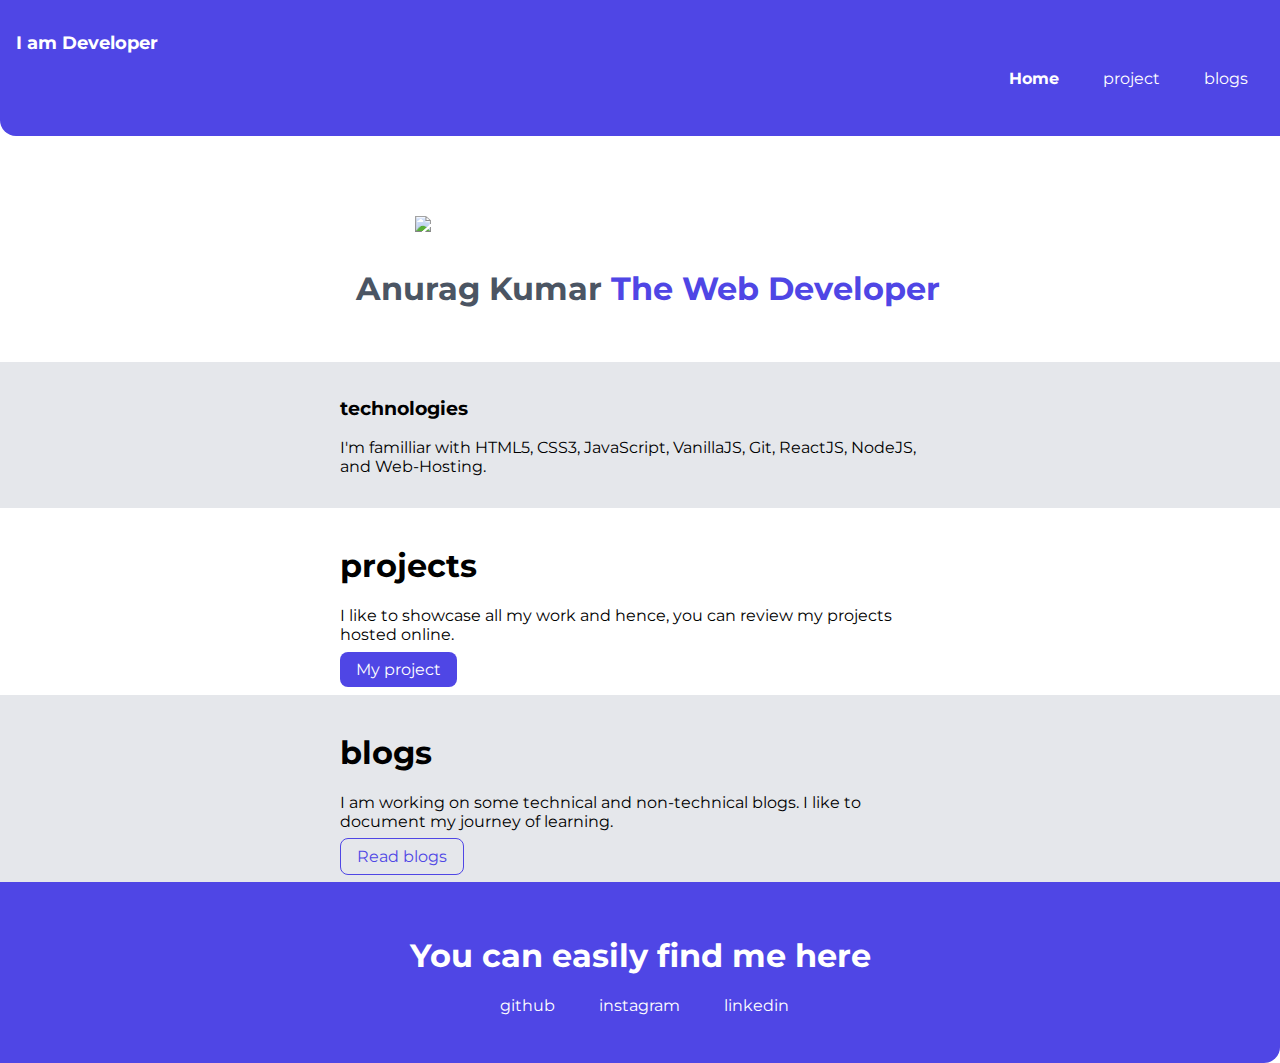
==== index.html @ f88cdce2 "change doc" ====
<!DOCTYPE html>
<html lang="en">
<head>
    <meta charset="UTF-8">
    <meta http-equiv="X-UA-Compatible" content="IE=edge">
    <meta name="viewport" content="width=device-width, initial-scale=1.0">
    <title>Home|Anurag</title>
    <link href="styles.css" rel="stylesheet" />
</head>
<body>
    <nav class="navigation container">
        
        <div class="nav-top">I am Developer</div>

        <ul class="list-no-bullet">
            <li class="list-item-inline">
                <a class="link link-active" href="/">Home</a>
            </li>

            <li class="list-item-inline">
                <a class="link" href="/projects.html">project</a>
            </li>

            <li class="list-item-inline">
                <a class="link" href="/blogs.html">blogs</a>
            </li>
        </ul>
    </nav>

    <header class="hero">
        
        <img class="hero-img" src="image/proud_dev.svg"/>

        <h1 class="hero-header">Anurag Kumar<span class="hero-var"> The Web Developer</span></h1>
    </header>

    <section class="section off-white">
        <div class="container container-center">
           <h3>technologies</h3>
           <p>I'm familliar with HTML5, CSS3, JavaScript, VanillaJS, Git, ReactJS, NodeJS, and Web-Hosting.</p>
           
        </div>
   </section>

   <section class="section">
    <div class="container container-center">  
      <h1>projects</h1>
      <p>I like to showcase all my work and hence, you can review my projects hosted online.</p>
      <a class="link link-primary" href="/projects.html">My project</a>
    </div>
  </section>

  <section class="section off-white">
    <div class="container container-center">
       <h1>blogs</h1>
       <p>I am working on some technical and non-technical blogs. I like to document my journey of learning.</p>
       <a class="link link-secondary" href="/blogs.html">Read blogs</a>
    </div>
   </section>

   <footer class="footer">
    <h1>You can easily find me here</h1>     
       <ul class="list-no-bullet">
           <li class="list-item-inline">
               <a class="link" href="https://github.com/anurag-kkumarr">github</a>
           </li>

           <li class="list-item-inline">
               <a class="link" href="https://www.instagram.com/anurag_katyayan/">instagram</a>
           </li>

           <li class="list-item-inline"><a class="link" href="https://www.linkedin.com/in/anuragkkumarr/">linkedin</a>
           </li>
       </ul>
   </footer>

</body>
</html>
---- styles.css ----
@import url('https://fonts.googleapis.com/css2?family=Montserrat:wght@400;700&display=swap');

:root {
    --primary-color: #4F46E5;
    --dark-gray: #4B5563;
    --off-white: #E5E7EB;
}

body {
    font-family: 'Montserrat', sans-serif;
    margin: 0px;
}
hr {
    margin: 2rem 0rem 1rem 0rem;
}

.navigation {
    background-color: var(--primary-color);
    color: white;
    padding: 2rem 0rem;
    border-radius: 0rem 0rem 0rem 1rem;
}
.navigation .nav-top {
    font-weight: bold;
    font-size: 1.1rem;

}
.navigation .link {
    color: white;
}
.navigation .link-active {
    font-weight: bold;
}
.navigation .list-no-bullet {
    text-align: right;
}
.navigation a:hover {
    text-decoration: underline;
}
.hero {
    padding: 2rem;
    padding-top: 5rem; 
}
.hero .hero-img {
    width: 450px;
    max-width: 80%;
    display: block;
    margin: auto;
}
.hero .hero-header {
    text-align: center;
    padding-top: 1rem;
    padding-left: 1rem;
    color: var(--dark-gray);
}
.hero .hero-header .hero-var {
    color: var(--primary-color);
}

.container {
    padding-left: 1rem;
    padding-right: 1rem;
}
.container-center {
    margin: auto;
    max-width: 600px;
}
.link {
    text-decoration: none;
    padding: 0.5rem 1rem;
    
}
.link-primary {
    background-color: var(--primary-color);
    color: white;
    border-radius: 0.5rem;
}
.link-secondary {
    color: var(--primary-color);
    border: 1px solid var(--primary-color);
    border-radius: 0.5rem;
}
.link-blog {
    color: var(--primary-color);
   /** padding: 0.5rem 5rem 0.5rem 7rem;**/
   padding: 0.5rem 0rem;
   
}

.section-text {
    margin: auto;
}
.section-pad {
    /**padding: 0.5rem 5rem 0.5rem 7rem;**/
    padding: 0.5rem 0rem;
}

.section{
    padding: 1rem;
}
.off-white {
    background-color: var(--off-white);
}

.list-no-bullet {
    list-style: none;
}
.list-item-inline {
    display: inline;
    padding-left: 0.5rem;
}

.footer {
    background-color: var(--primary-color);
    padding: 2rem 0rem;
    color: white;
    text-align: center;
    border-bottom-right-radius: 1rem;
}
.footer .link {
    color: white;

}
.footer ul {
    padding-inline-start: 0px;
}
.inline-pad {
    padding-inline-start: 0px;
}
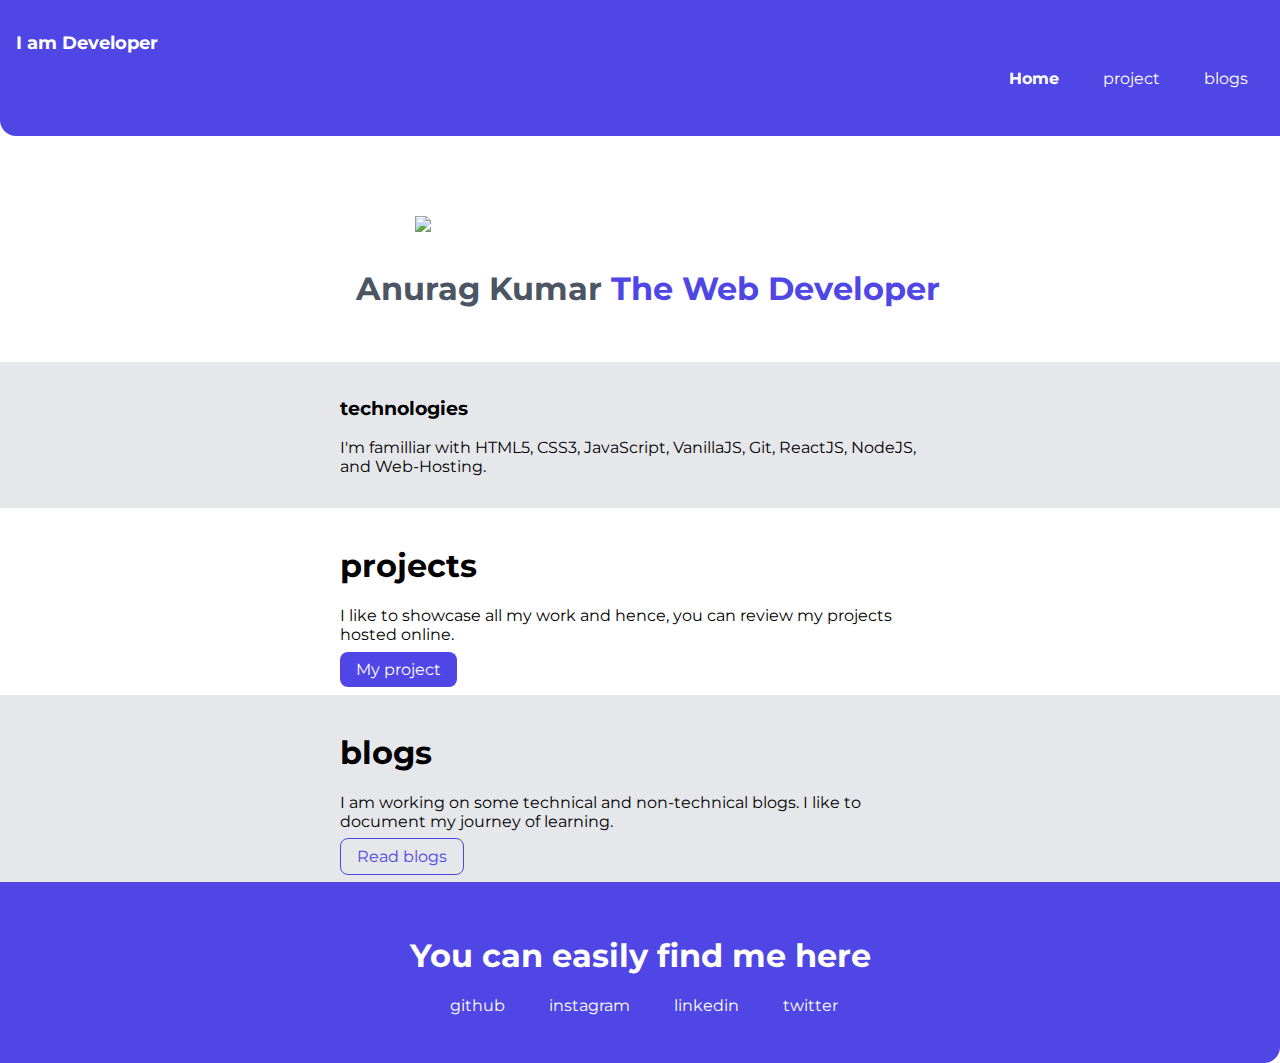
==== commit 668e5c7c: "added link" ====
--- a/index.html
+++ b/index.html
@@ -71,6 +71,8 @@
 
            <li class="list-item-inline"><a class="link" href="https://www.linkedin.com/in/anuragkkumarr/">linkedin</a>
            </li>
+           <li class="list-item-inline"><a class="link" href="https://twitter.com/anuragcode/">twitter</a>
+           </li>
        </ul>
    </footer>
 
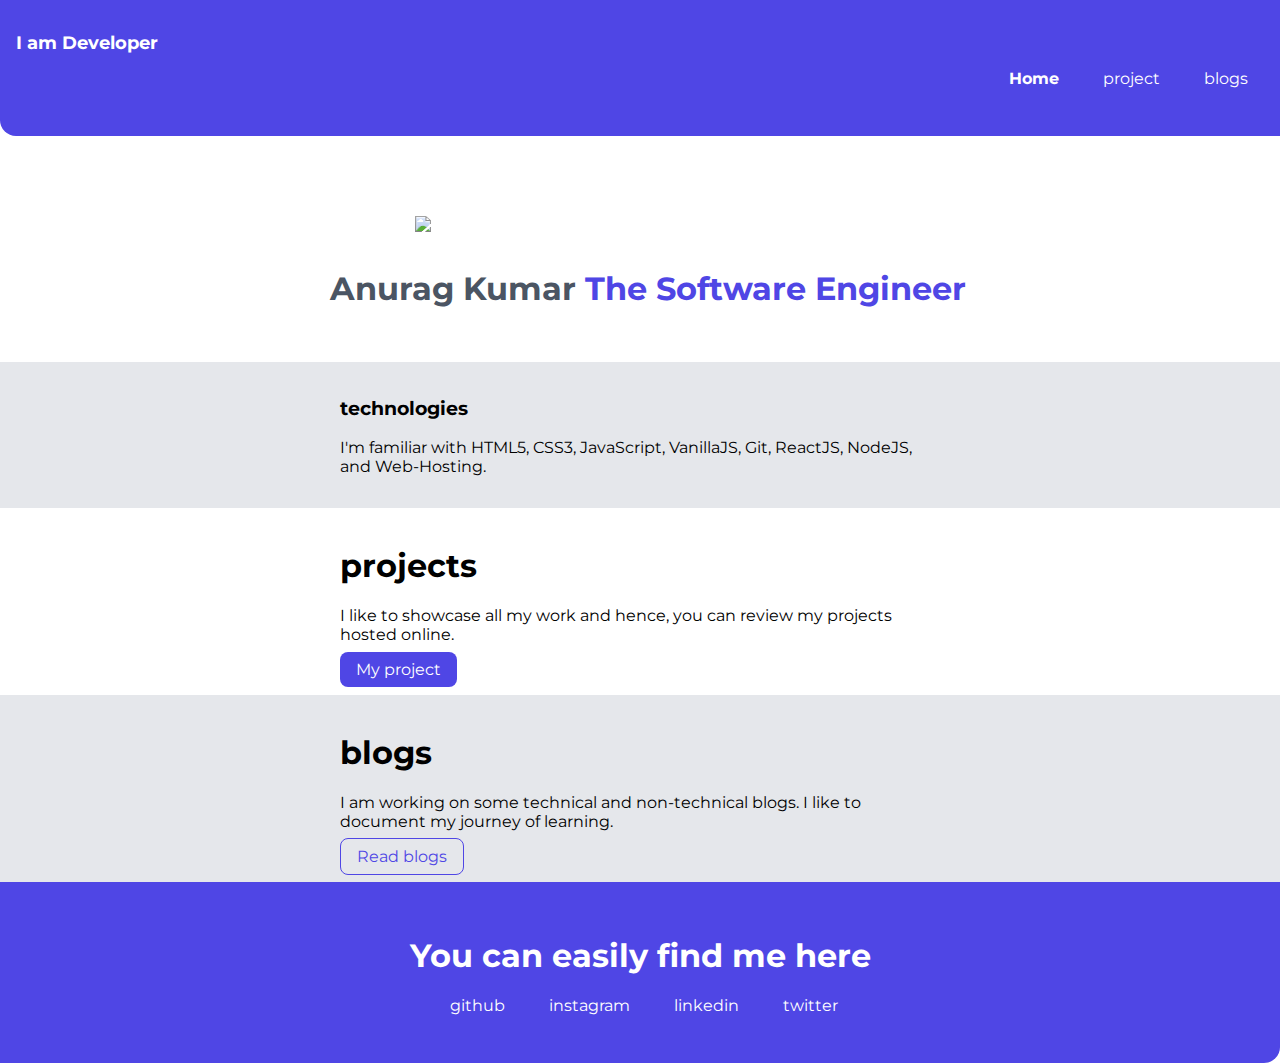
==== commit 8673c74e: "Update index.html" ====
--- a/index.html
+++ b/index.html
@@ -29,15 +29,15 @@
 
     <header class="hero">
         
-        <img class="hero-img" src="image/proud_dev.svg"/>
+        <img class="hero-img" src="image/amdocs cert.jpg"/>
 
-        <h1 class="hero-header">Anurag Kumar<span class="hero-var"> The Web Developer</span></h1>
+        <h1 class="hero-header">Anurag Kumar<span class="hero-var"> The Software Engineer</span></h1>
     </header>
 
     <section class="section off-white">
         <div class="container container-center">
            <h3>technologies</h3>
-           <p>I'm familliar with HTML5, CSS3, JavaScript, VanillaJS, Git, ReactJS, NodeJS, and Web-Hosting.</p>
+           <p>I'm familiar with HTML5, CSS3, JavaScript, VanillaJS, Git, ReactJS, NodeJS, and Web-Hosting.</p>
            
         </div>
    </section>
@@ -62,16 +62,16 @@
     <h1>You can easily find me here</h1>     
        <ul class="list-no-bullet">
            <li class="list-item-inline">
-               <a class="link" href="https://github.com/anurag-kkumarr">github</a>
+               <a class="link" href="https://github.com/anurag-kkumarr" target="_blank">github</a>
            </li>
 
            <li class="list-item-inline">
-               <a class="link" href="https://www.instagram.com/anurag_katyayan/">instagram</a>
+               <a class="link" href="https://www.instagram.com/anurag_katyayan/" target="_blank">instagram</a>
            </li>
 
-           <li class="list-item-inline"><a class="link" href="https://www.linkedin.com/in/anuragkkumarr/">linkedin</a>
+           <li class="list-item-inline"><a class="link" href="https://www.linkedin.com/in/anuragkkumarr/" target="_blank">linkedin</a>
            </li>
-           <li class="list-item-inline"><a class="link" href="https://twitter.com/anuragcode/">twitter</a>
+           <li class="list-item-inline"><a class="link" href="https://twitter.com/anuragcode/" target="_blank">twitter</a>
            </li>
        </ul>
    </footer>
--- a/styles.css
+++ b/styles.css
@@ -109,6 +109,14 @@
     display: inline;
     padding-left: 0.5rem;
 }
+.span {
+    background-color: green;
+    color: white;
+    font-weight: bold;
+    padding: 0.5rem;
+    margin: 0.2rem;
+    border-radius: 0.2rem;
+}
 
 .footer {
     background-color: var(--primary-color);
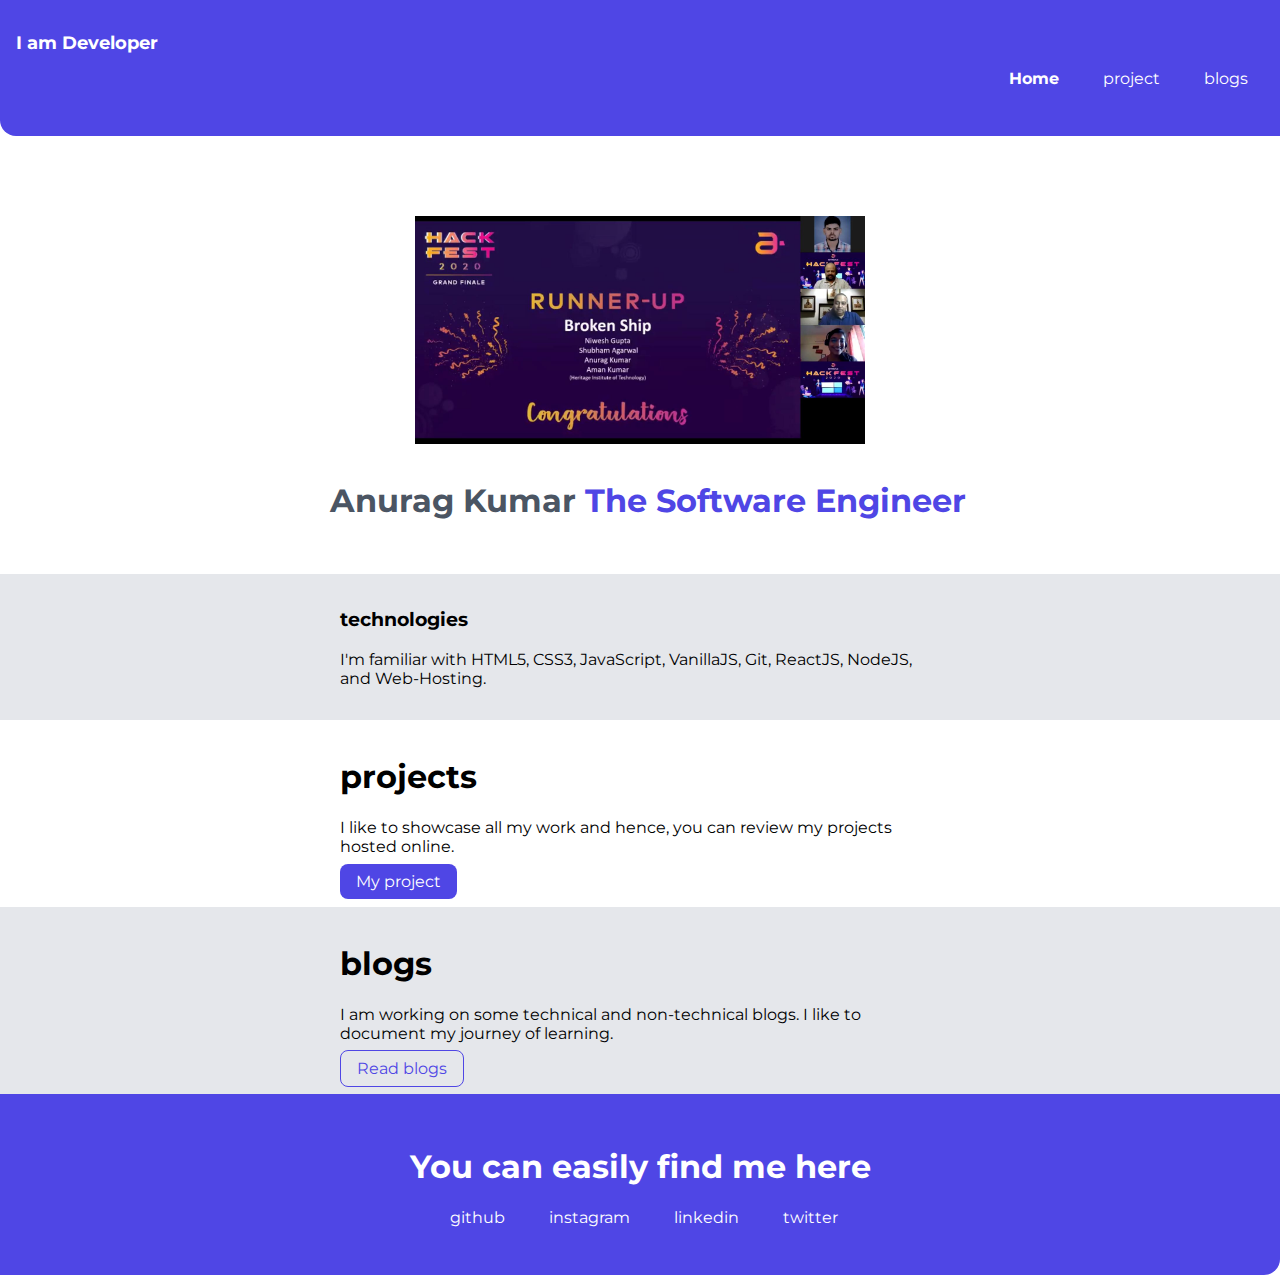
==== commit 3baa6ef6: "Update index.html" ====
--- a/index.html
+++ b/index.html
@@ -29,7 +29,7 @@
 
     <header class="hero">
         
-        <img class="hero-img" src="image/amdocs cert.jpg"/>
+        <img class="hero-img" src="image/amdocs_cert.jpeg"/>
 
         <h1 class="hero-header">Anurag Kumar<span class="hero-var"> The Software Engineer</span></h1>
     </header>
